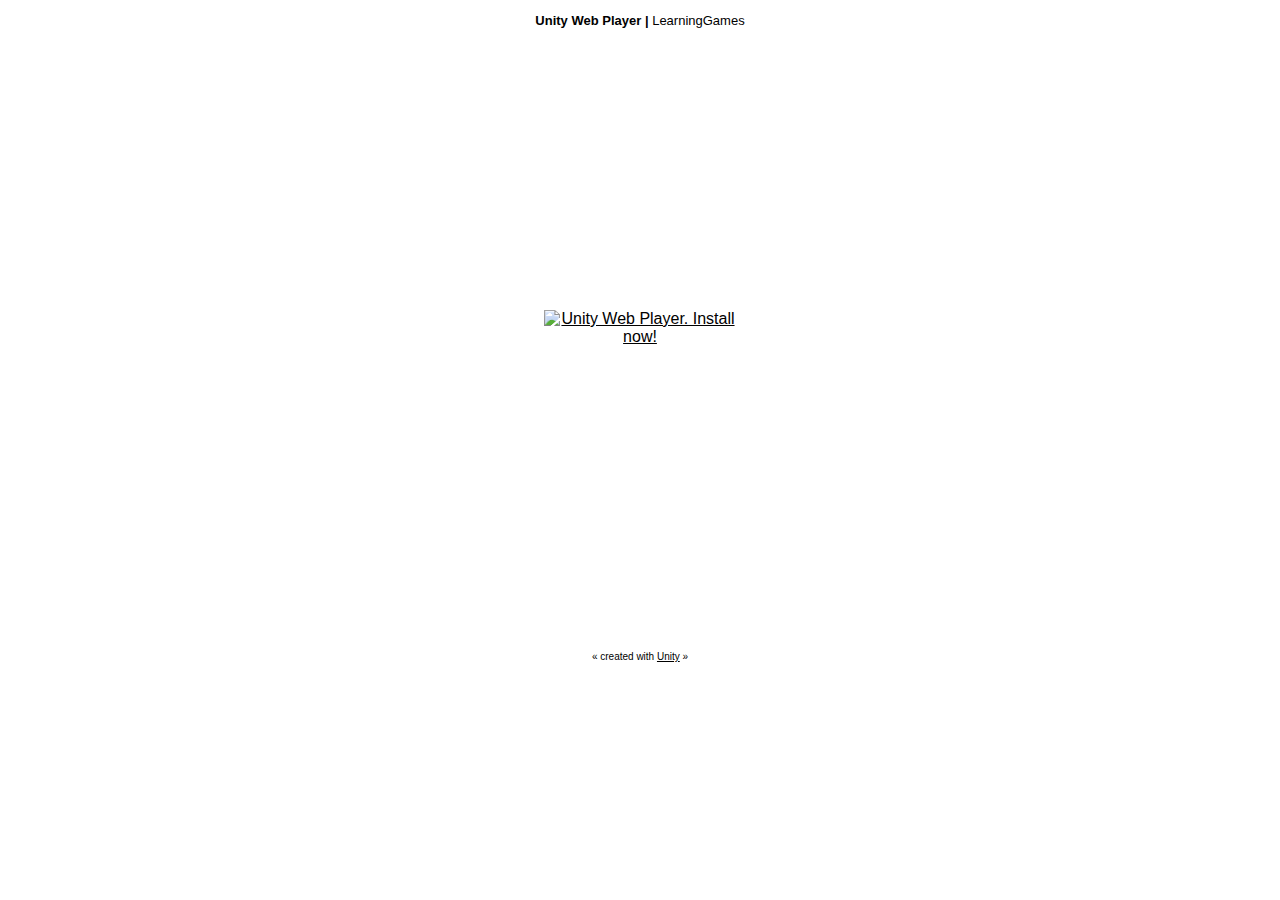
==== index.html @ f76d67d1 "renamed to index.html" ====
<!DOCTYPE html PUBLIC "-//W3C//DTD XHTML 1.0 Strict//EN" "http://www.w3.org/TR/xhtml1/DTD/xhtml1-strict.dtd">
<html xmlns="http://www.w3.org/1999/xhtml">
	<head>
		<meta http-equiv="Content-Type" content="text/html; charset=utf-8">
		<title>Unity Web Player | LearningGames</title>
		<script type='text/javascript' src='https://ssl-webplayer.unity3d.com/download_webplayer-3.x/3.0/uo/jquery.min.js'></script>
		<script type="text/javascript">
		<!--
		var unityObjectUrl = "http://webplayer.unity3d.com/download_webplayer-3.x/3.0/uo/UnityObject2.js";
		if (document.location.protocol == 'https:')
			unityObjectUrl = unityObjectUrl.replace("http://", "https://ssl-");
		document.write('<script type="text\/javascript" src="' + unityObjectUrl + '"><\/script>');
		-->
		</script>
		<script type="text/javascript">
		<!--
			var config = {
				width: 960, 
				height: 600,
				params: { enableDebugging:"0" }
				
			};
			var u = new UnityObject2(config);

			jQuery(function() {

				var $missingScreen = jQuery("#unityPlayer").find(".missing");
				var $brokenScreen = jQuery("#unityPlayer").find(".broken");
				$missingScreen.hide();
				$brokenScreen.hide();
				
				u.observeProgress(function (progress) {
					switch(progress.pluginStatus) {
						case "broken":
							$brokenScreen.find("a").click(function (e) {
								e.stopPropagation();
								e.preventDefault();
								u.installPlugin();
								return false;
							});
							$brokenScreen.show();
						break;
						case "missing":
							$missingScreen.find("a").click(function (e) {
								e.stopPropagation();
								e.preventDefault();
								u.installPlugin();
								return false;
							});
							$missingScreen.show();
						break;
						case "installed":
							$missingScreen.remove();
						break;
						case "first":
						break;
					}
				});
				u.initPlugin(jQuery("#unityPlayer")[0], "LawnTennis.unity3d");
			});
		-->
		</script>
		<style type="text/css">
		<!--
		body {
			font-family: Helvetica, Verdana, Arial, sans-serif;
			background-color: white;
			color: black;
			text-align: center;
		}
		a:link, a:visited {
			color: #000;
		}
		a:active, a:hover {
			color: #666;
		}
		p.header {
			font-size: small;
		}
		p.header span {
			font-weight: bold;
		}
		p.footer {
			font-size: x-small;
		}
		div.content {
			margin: auto;
			width: 960px;
		}
		div.broken,
		div.missing {
			margin: auto;
			position: relative;
			top: 50%;
			width: 193px;
		}
		div.broken a,
		div.missing a {
			height: 63px;
			position: relative;
			top: -31px;
		}
		div.broken img,
		div.missing img {
			border-width: 0px;
		}
		div.broken {
			display: none;
		}
		div#unityPlayer {
			cursor: default;
			height: 600px;
			width: 960px;
		}
		-->
		</style>
	</head>
	<body>
		<p class="header"><span>Unity Web Player | </span>LearningGames</p>
		<div class="content">
			<div id="unityPlayer">
				<div class="missing">
					<a href="http://unity3d.com/webplayer/" title="Unity Web Player. Install now!">
						<img alt="Unity Web Player. Install now!" src="http://webplayer.unity3d.com/installation/getunity.png" width="193" height="63" />
					</a>
				</div>
				<div class="broken">
					<a href="http://unity3d.com/webplayer/" title="Unity Web Player. Install now! Restart your browser after install.">
						<img alt="Unity Web Player. Install now! Restart your browser after install." src="http://webplayer.unity3d.com/installation/getunityrestart.png" width="193" height="63" />
					</a>
				</div>
			</div>
		</div>
		<p class="footer">&laquo; created with <a href="http://unity3d.com/unity/" title="Go to unity3d.com">Unity</a> &raquo;</p>
	</body>
</html>
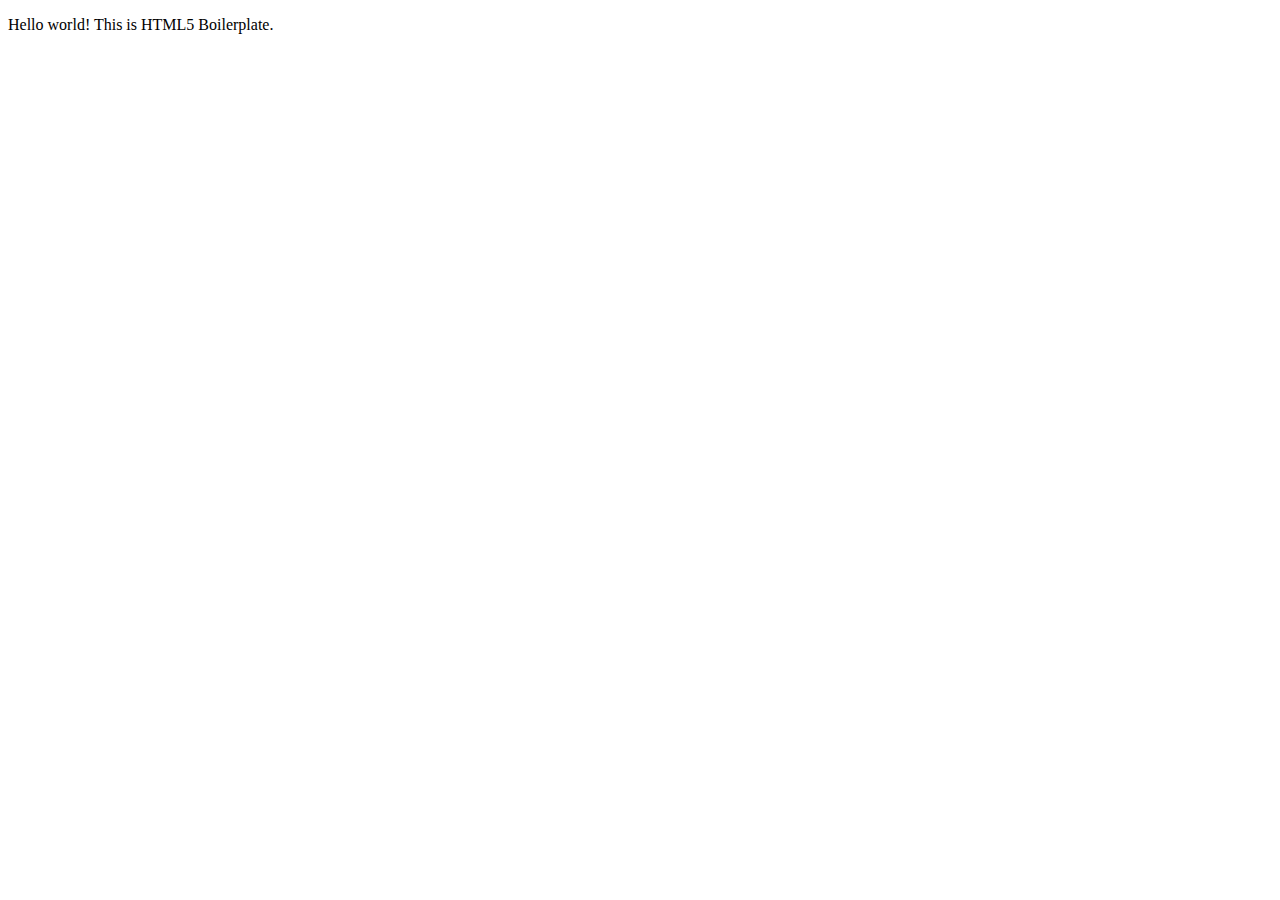
==== commit b93c8e2d: "basic html5 boilerplate" ====
--- a/index.html
+++ b/index.html
@@ -1,136 +1,40 @@
-<!DOCTYPE html PUBLIC "-//W3C//DTD XHTML 1.0 Strict//EN" "http://www.w3.org/TR/xhtml1/DTD/xhtml1-strict.dtd">
-<html xmlns="http://www.w3.org/1999/xhtml">
-	<head>
-		<meta http-equiv="Content-Type" content="text/html; charset=utf-8">
-		<title>Unity Web Player | LearningGames</title>
-		<script type='text/javascript' src='https://ssl-webplayer.unity3d.com/download_webplayer-3.x/3.0/uo/jquery.min.js'></script>
-		<script type="text/javascript">
-		<!--
-		var unityObjectUrl = "http://webplayer.unity3d.com/download_webplayer-3.x/3.0/uo/UnityObject2.js";
-		if (document.location.protocol == 'https:')
-			unityObjectUrl = unityObjectUrl.replace("http://", "https://ssl-");
-		document.write('<script type="text\/javascript" src="' + unityObjectUrl + '"><\/script>');
-		-->
-		</script>
-		<script type="text/javascript">
-		<!--
-			var config = {
-				width: 960, 
-				height: 600,
-				params: { enableDebugging:"0" }
-				
-			};
-			var u = new UnityObject2(config);
+<!doctype html>
+<html class="no-js" lang="">
+    <head>
+        <meta charset="utf-8">
+        <meta http-equiv="x-ua-compatible" content="ie=edge">
+        <title></title>
+        <meta name="description" content="">
+        <meta name="viewport" content="width=device-width, initial-scale=1">
 
-			jQuery(function() {
+        <link rel="apple-touch-icon" href="apple-touch-icon.png">
+        <!-- Place favicon.ico in the root directory -->
 
-				var $missingScreen = jQuery("#unityPlayer").find(".missing");
-				var $brokenScreen = jQuery("#unityPlayer").find(".broken");
-				$missingScreen.hide();
-				$brokenScreen.hide();
-				
-				u.observeProgress(function (progress) {
-					switch(progress.pluginStatus) {
-						case "broken":
-							$brokenScreen.find("a").click(function (e) {
-								e.stopPropagation();
-								e.preventDefault();
-								u.installPlugin();
-								return false;
-							});
-							$brokenScreen.show();
-						break;
-						case "missing":
-							$missingScreen.find("a").click(function (e) {
-								e.stopPropagation();
-								e.preventDefault();
-								u.installPlugin();
-								return false;
-							});
-							$missingScreen.show();
-						break;
-						case "installed":
-							$missingScreen.remove();
-						break;
-						case "first":
-						break;
-					}
-				});
-				u.initPlugin(jQuery("#unityPlayer")[0], "LawnTennis.unity3d");
-			});
-		-->
-		</script>
-		<style type="text/css">
-		<!--
-		body {
-			font-family: Helvetica, Verdana, Arial, sans-serif;
-			background-color: white;
-			color: black;
-			text-align: center;
-		}
-		a:link, a:visited {
-			color: #000;
-		}
-		a:active, a:hover {
-			color: #666;
-		}
-		p.header {
-			font-size: small;
-		}
-		p.header span {
-			font-weight: bold;
-		}
-		p.footer {
-			font-size: x-small;
-		}
-		div.content {
-			margin: auto;
-			width: 960px;
-		}
-		div.broken,
-		div.missing {
-			margin: auto;
-			position: relative;
-			top: 50%;
-			width: 193px;
-		}
-		div.broken a,
-		div.missing a {
-			height: 63px;
-			position: relative;
-			top: -31px;
-		}
-		div.broken img,
-		div.missing img {
-			border-width: 0px;
-		}
-		div.broken {
-			display: none;
-		}
-		div#unityPlayer {
-			cursor: default;
-			height: 600px;
-			width: 960px;
-		}
-		-->
-		</style>
-	</head>
-	<body>
-		<p class="header"><span>Unity Web Player | </span>LearningGames</p>
-		<div class="content">
-			<div id="unityPlayer">
-				<div class="missing">
-					<a href="http://unity3d.com/webplayer/" title="Unity Web Player. Install now!">
-						<img alt="Unity Web Player. Install now!" src="http://webplayer.unity3d.com/installation/getunity.png" width="193" height="63" />
-					</a>
-				</div>
-				<div class="broken">
-					<a href="http://unity3d.com/webplayer/" title="Unity Web Player. Install now! Restart your browser after install.">
-						<img alt="Unity Web Player. Install now! Restart your browser after install." src="http://webplayer.unity3d.com/installation/getunityrestart.png" width="193" height="63" />
-					</a>
-				</div>
-			</div>
-		</div>
-		<p class="footer">&laquo; created with <a href="http://unity3d.com/unity/" title="Go to unity3d.com">Unity</a> &raquo;</p>
-	</body>
+        <link rel="stylesheet" href="css/normalize.css">
+        <link rel="stylesheet" href="css/main.css">
+        <script src="js/vendor/modernizr-2.8.3.min.js"></script>
+    </head>
+    <body>
+        <!--[if lt IE 8]>
+            <p class="browserupgrade">You are using an <strong>outdated</strong> browser. Please <a href="http://browsehappy.com/">upgrade your browser</a> to improve your experience.</p>
+        <![endif]-->
+
+        <!-- Add your site or application content here -->
+        <p>Hello world! This is HTML5 Boilerplate.</p>
+
+        <script src="//ajax.googleapis.com/ajax/libs/jquery/1.11.2/jquery.min.js"></script>
+        <script>window.jQuery || document.write('<script src="js/vendor/jquery-1.11.2.min.js"><\/script>')</script>
+        <script src="js/plugins.js"></script>
+        <script src="js/main.js"></script>
+
+        <!-- Google Analytics: change UA-XXXXX-X to be your site's ID. -->
+        <script>
+            (function(b,o,i,l,e,r){b.GoogleAnalyticsObject=l;b[l]||(b[l]=
+            function(){(b[l].q=b[l].q||[]).push(arguments)});b[l].l=+new Date;
+            e=o.createElement(i);r=o.getElementsByTagName(i)[0];
+            e.src='https://www.google-analytics.com/analytics.js';
+            r.parentNode.insertBefore(e,r)}(window,document,'script','ga'));
+            ga('create','UA-XXXXX-X','auto');ga('send','pageview');
+        </script>
+    </body>
 </html>
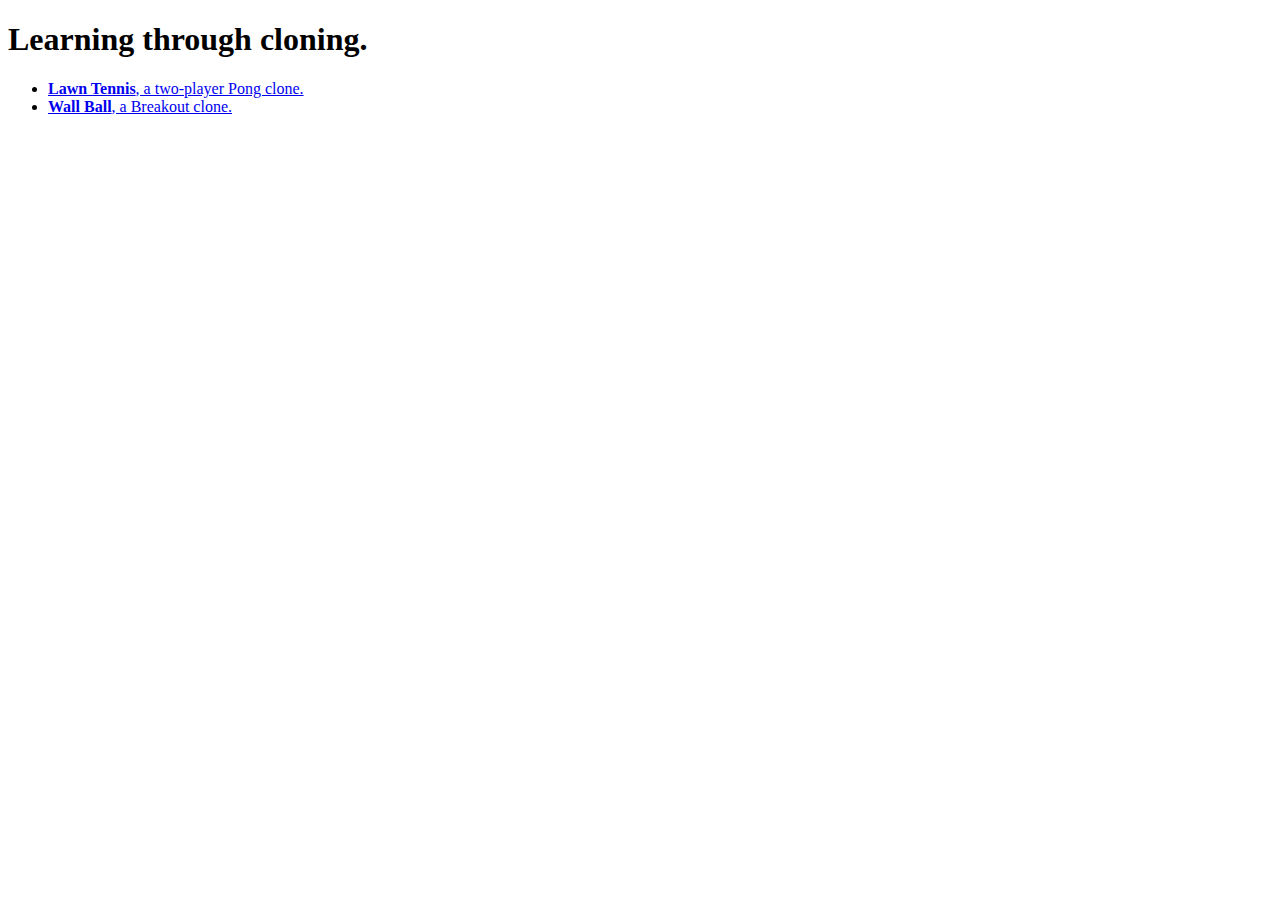
==== commit 6a110ed6: "basic html frontpage" ====
--- a/index.html
+++ b/index.html
@@ -20,7 +20,11 @@
         <![endif]-->
 
         <!-- Add your site or application content here -->
-        <p>Hello world! This is HTML5 Boilerplate.</p>
+        <h1>Learning through cloning.</h1>
+        <ul>
+        	<li><a href="./games/lawntennis.html"><strong>Lawn Tennis</strong>, a two-player Pong clone.</a></li>
+        	<li><a href="./games/breakout.html"><strong>Wall Ball</strong>, a Breakout clone.</a></li>
+        </ul>
 
         <script src="//ajax.googleapis.com/ajax/libs/jquery/1.11.2/jquery.min.js"></script>
         <script>window.jQuery || document.write('<script src="js/vendor/jquery-1.11.2.min.js"><\/script>')</script>
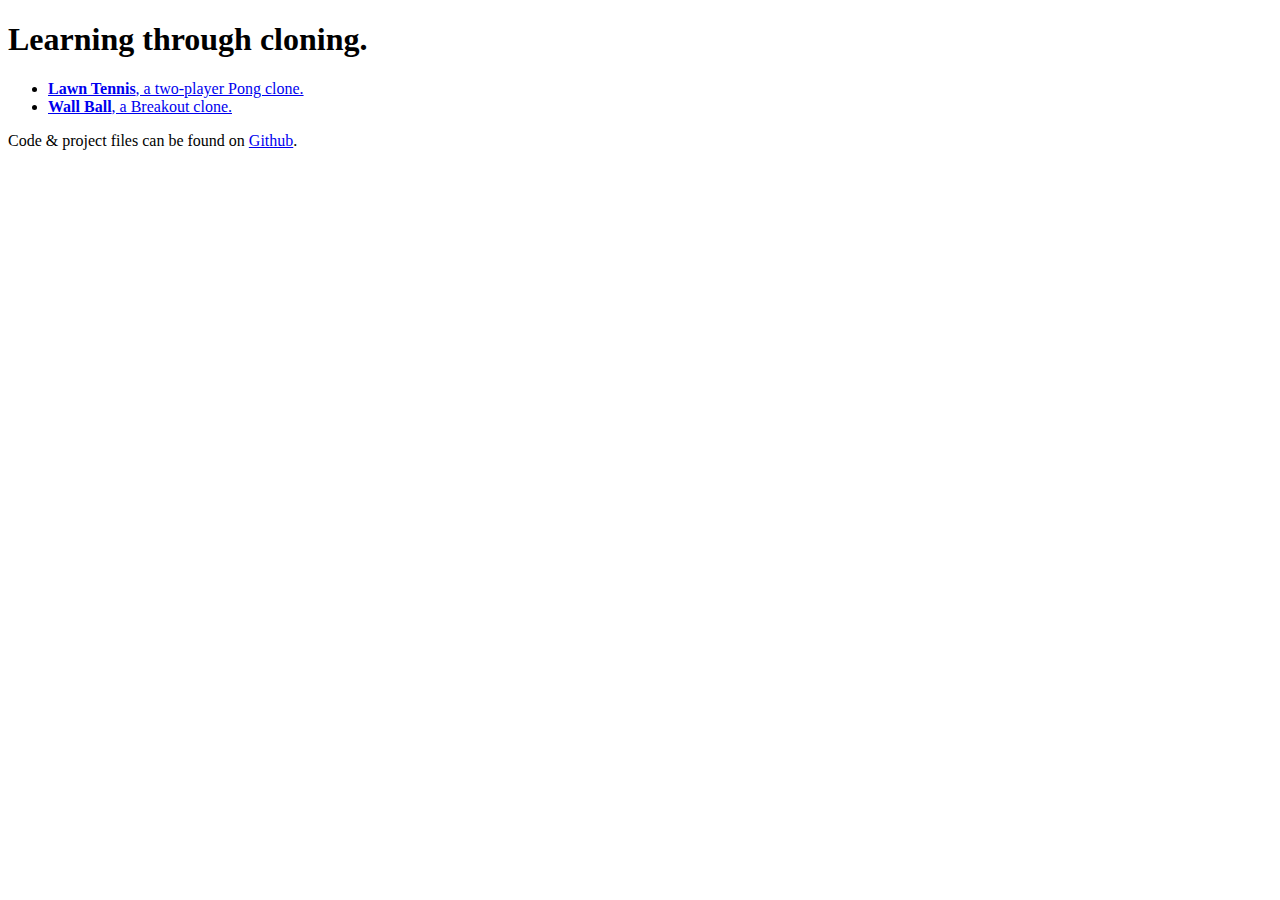
==== commit ad109417: "reference to github" ====
--- a/index.html
+++ b/index.html
@@ -23,8 +23,9 @@
         <h1>Learning through cloning.</h1>
         <ul>
         	<li><a href="./games/lawntennis.html"><strong>Lawn Tennis</strong>, a two-player Pong clone.</a></li>
-        	<li><a href="./games/breakout.html"><strong>Wall Ball</strong>, a Breakout clone.</a></li>
+        	<li><a href="./games/wallball.html"><strong>Wall Ball</strong>, a Breakout clone.</a></li>
         </ul>
+        <p>Code & project files can be found on <a href="https://github.com/jhrrsn/learninggames">Github</a>.</p>
 
         <script src="//ajax.googleapis.com/ajax/libs/jquery/1.11.2/jquery.min.js"></script>
         <script>window.jQuery || document.write('<script src="js/vendor/jquery-1.11.2.min.js"><\/script>')</script>
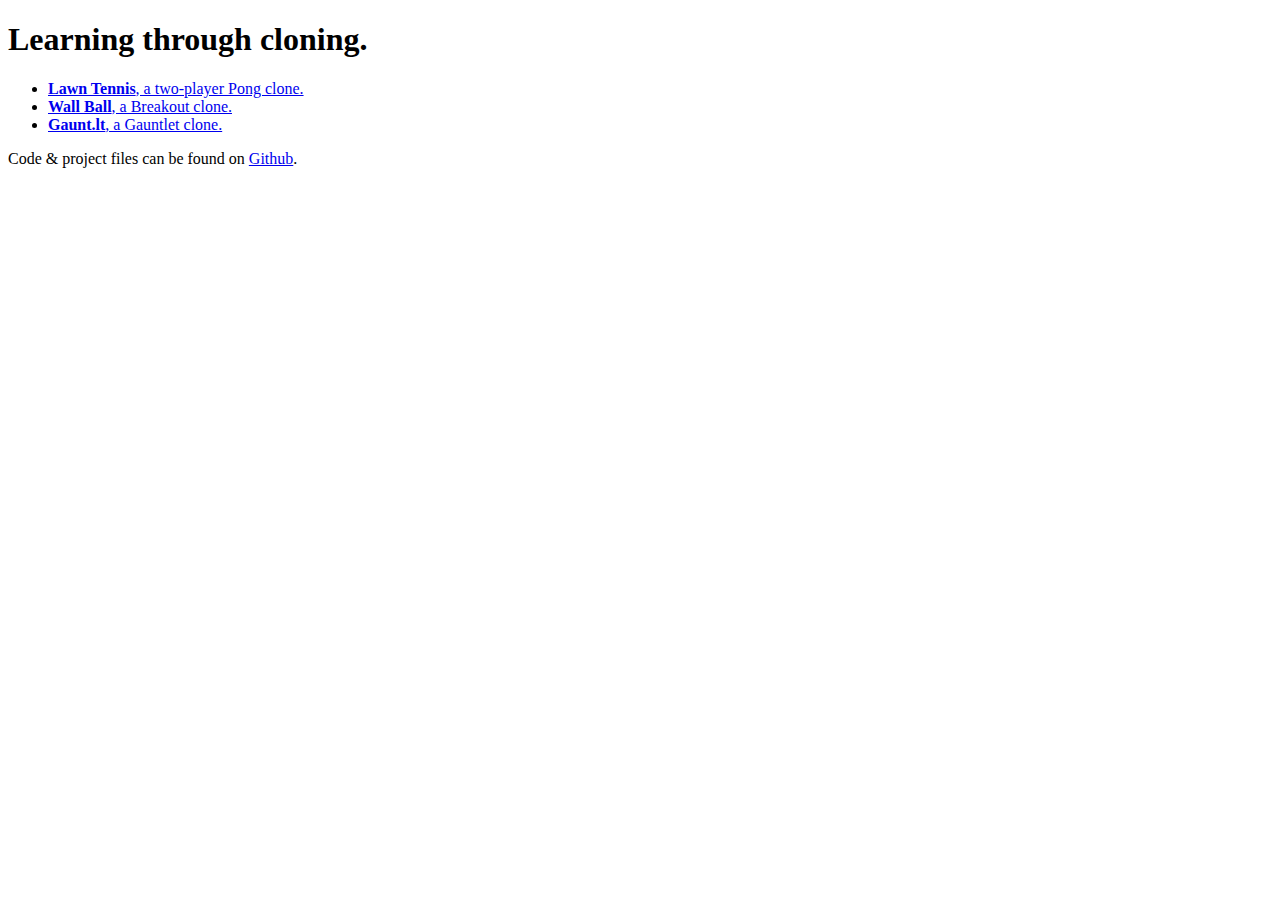
==== commit e4e5e75b: "added gauntlet clone to website" ====
--- a/index.html
+++ b/index.html
@@ -24,8 +24,9 @@
         <ul>
         	<li><a href="./games/lawntennis.html"><strong>Lawn Tennis</strong>, a two-player Pong clone.</a></li>
         	<li><a href="./games/wallball.html"><strong>Wall Ball</strong>, a Breakout clone.</a></li>
+        	<li><a href="./games/gauntlt.html"><strong>Gaunt.lt</strong>, a Gauntlet clone.</a></li>
         </ul>
-        <p>Code & project files can be found on <a href="https://github.com/jhrrsn/learninggames">Github</a>.</p>
+        <p>Code &amp; project files can be found on <a href="https://github.com/jhrrsn/learninggames">Github</a>.</p>
 
         <script src="//ajax.googleapis.com/ajax/libs/jquery/1.11.2/jquery.min.js"></script>
         <script>window.jQuery || document.write('<script src="js/vendor/jquery-1.11.2.min.js"><\/script>')</script>
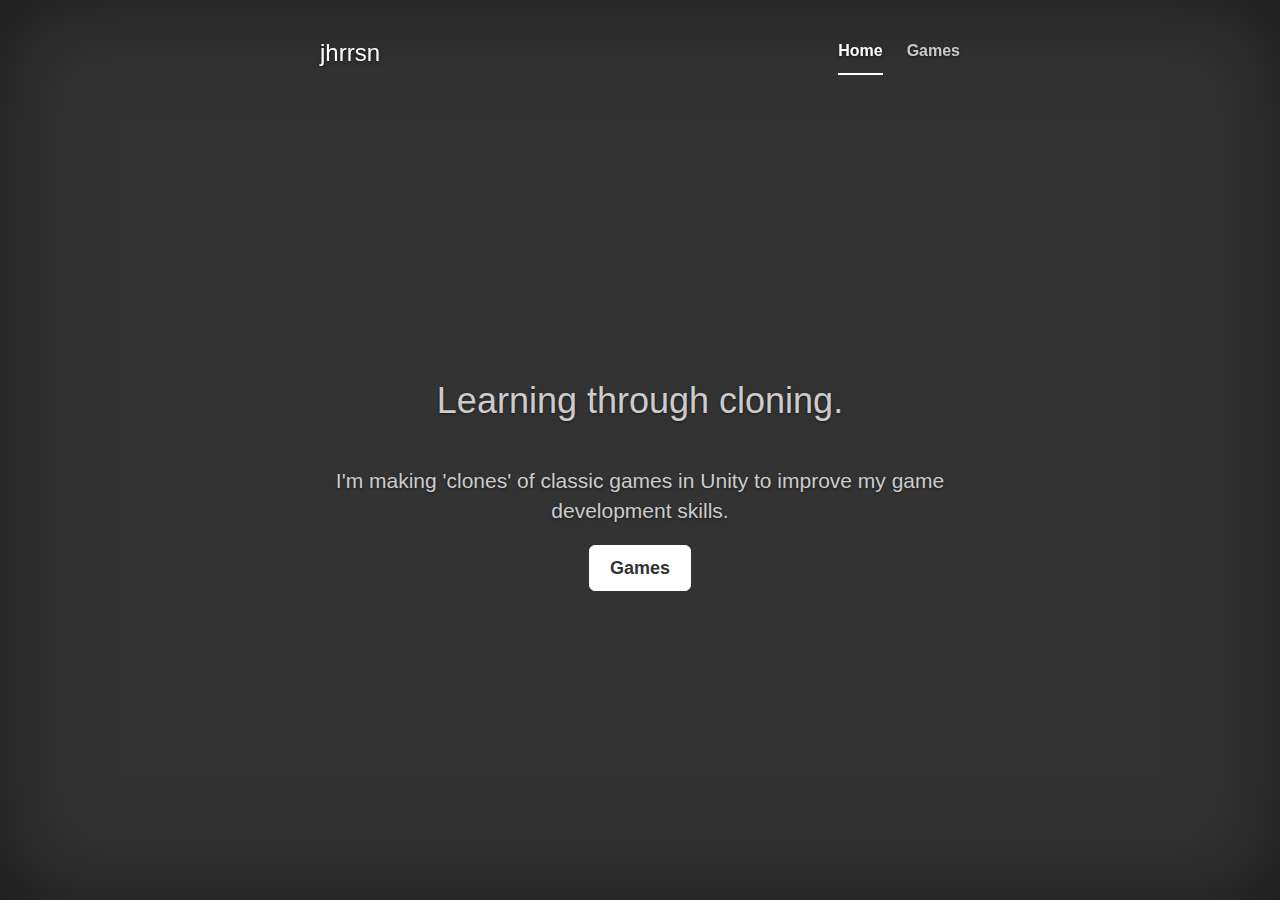
==== commit e7f40176: "changed cover.css references" ====
--- a/index.html
+++ b/index.html
@@ -1,46 +1,74 @@
-<!doctype html>
-<html class="no-js" lang="">
-    <head>
-        <meta charset="utf-8">
-        <meta http-equiv="x-ua-compatible" content="ie=edge">
-        <title></title>
-        <meta name="description" content="">
-        <meta name="viewport" content="width=device-width, initial-scale=1">
+<!DOCTYPE html>
+<html lang="en">
+  <head>
+    <meta charset="utf-8">
+    <meta http-equiv="X-UA-Compatible" content="IE=edge">
+    <meta name="viewport" content="width=device-width, initial-scale=1">
+    <!-- The above 3 meta tags *must* come first in the head; any other head content must come *after* these tags -->
+    <meta name="description" content="">
+    <meta name="author" content="">
+    <link rel="icon" href="favicon.ico">
 
-        <link rel="apple-touch-icon" href="apple-touch-icon.png">
-        <!-- Place favicon.ico in the root directory -->
+    <title>Learning through Cloning - Game Development</title>
 
-        <link rel="stylesheet" href="css/normalize.css">
-        <link rel="stylesheet" href="css/main.css">
-        <script src="js/vendor/modernizr-2.8.3.min.js"></script>
-    </head>
-    <body>
-        <!--[if lt IE 8]>
-            <p class="browserupgrade">You are using an <strong>outdated</strong> browser. Please <a href="http://browsehappy.com/">upgrade your browser</a> to improve your experience.</p>
-        <![endif]-->
+    <!-- Bootstrap core CSS -->
+    <link href="css/bootstrap.min.css" rel="stylesheet">
 
-        <!-- Add your site or application content here -->
-        <h1>Learning through cloning.</h1>
-        <ul>
-        	<li><a href="./games/lawntennis.html"><strong>Lawn Tennis</strong>, a two-player Pong clone.</a></li>
-        	<li><a href="./games/wallball.html"><strong>Wall Ball</strong>, a Breakout clone.</a></li>
-        	<li><a href="./games/gauntlt.html"><strong>Gaunt.lt</strong>, a Gauntlet clone.</a></li>
-        </ul>
-        <p>Code &amp; project files can be found on <a href="https://github.com/jhrrsn/learninggames">Github</a>.</p>
+    <!-- Custom styles for this template -->
+    <link href="css/cover.css" rel="stylesheet">
 
-        <script src="//ajax.googleapis.com/ajax/libs/jquery/1.11.2/jquery.min.js"></script>
-        <script>window.jQuery || document.write('<script src="js/vendor/jquery-1.11.2.min.js"><\/script>')</script>
-        <script src="js/plugins.js"></script>
-        <script src="js/main.js"></script>
+    <!-- Just for debugging purposes. Don't actually copy these 2 lines! -->
+    <!--[if lt IE 9]><script src="js/ie8-responsive-file-warning.js"></script><![endif]-->
+    <script src="js/ie-emulation-modes-warning.js"></script>
 
-        <!-- Google Analytics: change UA-XXXXX-X to be your site's ID. -->
-        <script>
-            (function(b,o,i,l,e,r){b.GoogleAnalyticsObject=l;b[l]||(b[l]=
-            function(){(b[l].q=b[l].q||[]).push(arguments)});b[l].l=+new Date;
-            e=o.createElement(i);r=o.getElementsByTagName(i)[0];
-            e.src='https://www.google-analytics.com/analytics.js';
-            r.parentNode.insertBefore(e,r)}(window,document,'script','ga'));
-            ga('create','UA-XXXXX-X','auto');ga('send','pageview');
-        </script>
-    </body>
-</html>
+    <!-- HTML5 shim and Respond.js for IE8 support of HTML5 elements and media queries -->
+    <!--[if lt IE 9]>
+      <script src="https://oss.maxcdn.com/html5shiv/3.7.2/html5shiv.min.js"></script>
+      <script src="https://oss.maxcdn.com/respond/1.4.2/respond.min.js"></script>
+    <![endif]-->
+  </head>
+
+  <body>
+
+    <div class="site-wrapper">
+
+      <div class="site-wrapper-inner">
+
+        <div class="cover-container">
+
+          <div class="masthead clearfix">
+            <div class="inner">
+              <h3 class="masthead-brand"><a href="http://jhrrsn.com">jhrrsn</a></h3>
+              <nav>
+                <ul class="nav masthead-nav">
+                  <li class="active"><a href="#">Home</a></li>
+                  <li><a href="games.html">Games</a></li>
+                 <!--  <li><a href="#">Contact</a></li> -->
+                </ul>
+              </nav>
+            </div>
+          </div>
+
+          <div class="inner cover">
+            <h1 class="cover-heading">Learning through cloning.</h1>
+            <p class="lead">I'm making 'clones' of classic games in Unity to improve my game development skills.</p>
+            <p class="lead">
+              <a href="./games.html" class="btn btn-lg btn-default">Games</a>
+            </p>
+          </div>
+
+        </div>
+
+      </div>
+
+    </div>
+
+    <!-- Bootstrap core JavaScript
+    ================================================== -->
+    <!-- Placed at the end of the document so the pages load faster -->
+    <script src="https://ajax.googleapis.com/ajax/libs/jquery/1.11.2/jquery.min.js"></script>
+    <script src="js/bootstrap.min.js"></script>
+    <!-- IE10 viewport hack for Surface/desktop Windows 8 bug -->
+    <script src="js/ie10-viewport-bug-workaround.js"></script>
+  </body>
+</html>--- a/css/cover.css
+++ b/css/cover.css
@@ -0,0 +1,218 @@
+/*
+ * Globals
+ */
+
+/* Links */
+a,
+a:focus,
+a:hover {
+  color: #fff;
+}
+
+/* Custom default button */
+.btn-default,
+.btn-default:hover,
+.btn-default:focus {
+  color: #333;
+  text-shadow: none; /* Prevent inheritence from `body` */
+  background-color: #fff;
+  border: 1px solid #fff;
+}
+
+
+/*
+ * Base structure
+ */
+
+html,
+body {
+  height: 100%;
+  background-color: #333;
+}
+body {
+  color: #ccc;
+  text-align: center;
+  text-shadow: 0 1px 3px rgba(0,0,0,.5);
+}
+
+/* Extra markup and styles for table-esque vertical and horizontal centering */
+.site-wrapper {
+  display: table;
+  width: 100%;
+  height: 100%; /* For at least Firefox */
+  min-height: 100%;
+  -webkit-box-shadow: inset 0 0 100px rgba(0,0,0,.5);
+          box-shadow: inset 0 0 100px rgba(0,0,0,.5);
+}
+.site-wrapper-inner {
+  display: table-cell;
+  vertical-align: top;
+}
+.cover-container {
+  margin-right: auto;
+  margin-left: auto;
+}
+
+/* Padding for spacing */
+.inner {
+  padding: 30px;
+}
+
+
+/*
+ * Header
+ */
+.masthead-brand {
+  margin-top: 10px;
+  margin-bottom: 10px;
+}
+
+.masthead-nav > li {
+  display: inline-block;
+}
+.masthead-nav > li + li {
+  margin-left: 20px;
+}
+.masthead-nav > li > a {
+  padding-right: 0;
+  padding-left: 0;
+  font-size: 16px;
+  font-weight: bold;
+  color: #fff; /* IE8 proofing */
+  color: rgba(255,255,255,.75);
+  border-bottom: 2px solid transparent;
+}
+.masthead-nav > li > a:hover,
+.masthead-nav > li > a:focus {
+  background-color: transparent;
+  border-bottom-color: #a9a9a9;
+  border-bottom-color: rgba(255,255,255,.25);
+}
+.masthead-nav > .active > a,
+.masthead-nav > .active > a:hover,
+.masthead-nav > .active > a:focus {
+  color: #fff;
+  border-bottom-color: #fff;
+}
+
+@media (min-width: 768px) {
+  .masthead-brand {
+    float: left;
+  }
+  .masthead-nav {
+    float: right;
+  }
+}
+
+
+/*
+ * Cover
+ */
+
+.cover {
+  padding: 0 20px;
+}
+.cover .btn-lg {
+  padding: 10px 20px;
+  font-weight: bold;
+}
+
+
+/*
+ * Footer
+ */
+
+.mastfoot {
+  color: #999; /* IE8 proofing */
+  color: rgba(255,255,255,.5);
+}
+
+
+/*
+ * Affix and center
+ */
+
+@media (min-width: 768px) {
+  /* Pull out the header and footer */
+  .masthead {
+    position: fixed;
+    top: 0;
+  }
+  .mastfoot {
+    position: fixed;
+    bottom: 0;
+  }
+  /* Start the vertical centering */
+  .site-wrapper-inner {
+    vertical-align: middle;
+  }
+  /* Handle the widths */
+  .masthead,
+  .mastfoot,
+  .cover-container {
+    width: 100%; /* Must be percentage or pixels for horizontal alignment */
+  }
+}
+
+@media (min-width: 992px) {
+  .masthead,
+  .mastfoot,
+  .cover-container {
+    width: 700px;
+  }
+}
+
+/*
+ * Custom
+ */
+.thumbnail {
+  background-color: rgba(0, 0, 0, 0);
+  border-color: rgba(0, 0, 0, 0);
+}
+
+.thumbnail h3 {
+  color: #fff;
+}
+
+.thumbnail p {
+  color: #ccc;
+}
+
+.cover-heading {
+  padding-top: 2em;
+  padding-bottom: 1em;
+}
+
+/*
+ * Unity
+ */
+
+div.content {
+  margin: auto;
+  width: 640  px;
+}
+div.broken,
+div.missing {
+  margin: auto;
+  position: relative;
+  top: 50%;
+  width: 193px;
+}
+div.broken a,
+div.missing a {
+  height: 63px;
+  position: relative;
+  top: -31px;
+}
+div.broken img,
+div.missing img {
+  border-width: 0px;
+}
+div.broken {
+  display: none;
+}
+div#unityPlayer {
+  cursor: default;
+  height: 360px;
+  width: 640px;
+}